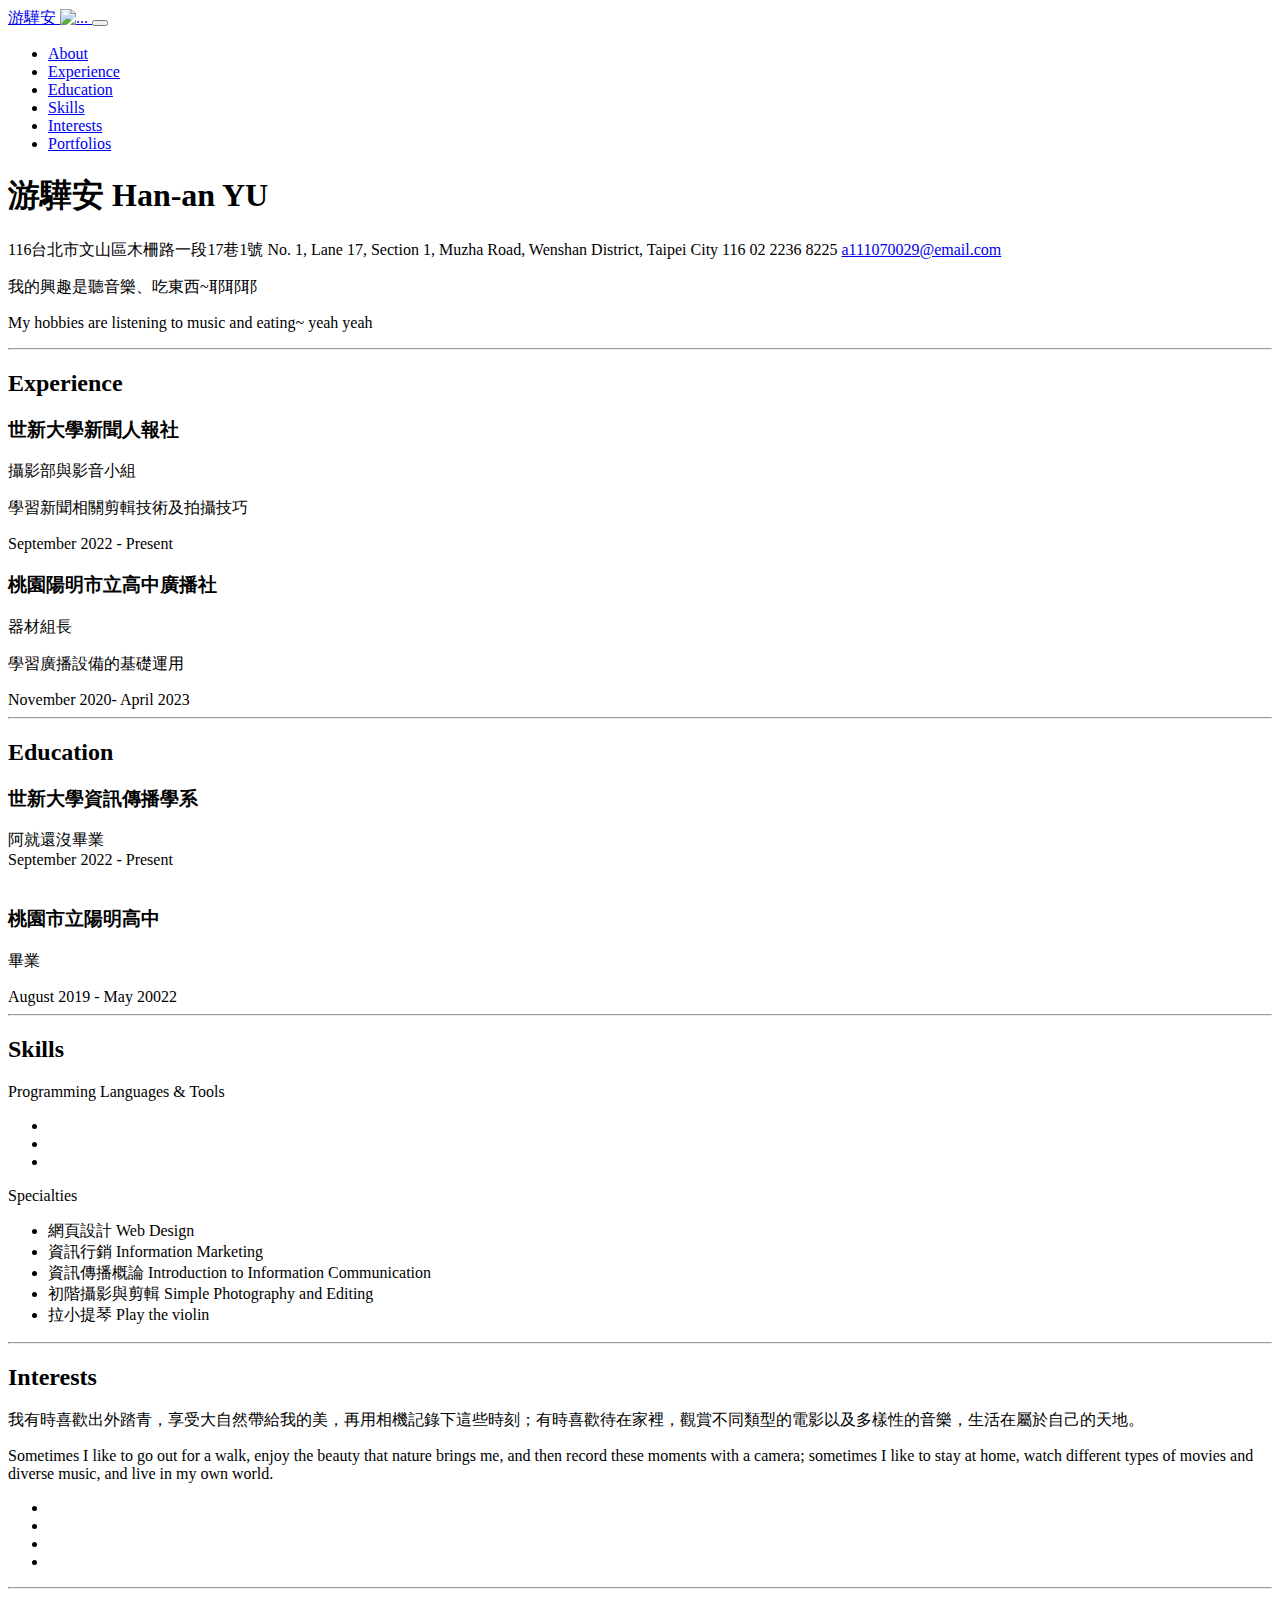
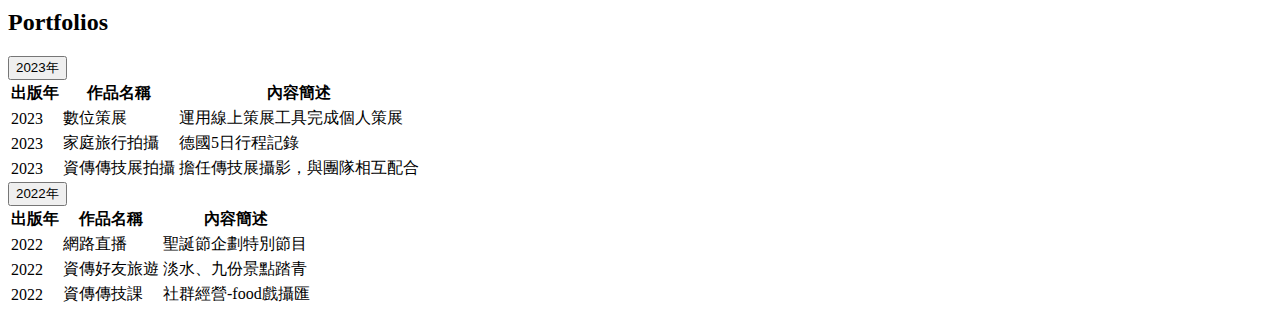
==== index.html @ 6c2e600f "Merge a74a1805f1fcd93225fc045063d53a91669be13d into ef67bc03b8af10b7c8ff2181b68a55fa036de3d2" ====
<!DOCTYPE html>
<html lang="en">
    <head>
        <meta charset="utf-8" />
        <meta name="viewport" content="width=device-width, initial-scale=1, shrink-to-fit=no" />
        <meta name="description" content="自我介紹" />
        <meta name="author" content="游驊安" />
        <title>游驊安自我介紹</title>
        <link rel="icon" type="image/x-icon" href="assets/img/favicon.ico" />
        <!-- Font Awesome icons (free version)-->
        <script src="https://use.fontawesome.com/releases/v6.1.0/js/all.js" crossorigin="anonymous"></script>
        <!-- Google fonts-->
        <link rel="preconnect" href="https://fonts.googleapis.com">
        <link rel="preconnect" href="https://fonts.gstatic.com" crossorigin>
        <link href="https://fonts.googleapis.com/css2?family=Noto+Sans+TC&display=swap" rel="stylesheet">
        <!-- Core theme CSS (includes Bootstrap)-->
        <link href="css/styles.css" rel="stylesheet" />
        <link href="css/my_mystyle.css" rel="stylesheet" />
        <link rel="shortcut icon" href=“favicon.ico" >
    </head>
    <body id="page-top">
        <!-- Navigation-->
        <nav class="navbar navbar-expand-lg navbar-dark bg-primary fixed-top" id="sideNav">
            <a class="navbar-brand js-scroll-trigger" href="#page-top">
                <span class="d-block d-lg-none">游驊安</span>
                <span class="d-none d-lg-block"><img class="img-fluid img-profile rounded-circle mx-auto mb-2" src="assets/img/profile.jpg" alt="..." /></span>
            </a>
            <button class="navbar-toggler" type="button" data-bs-toggle="collapse" data-bs-target="#navbarResponsive" aria-controls="navbarResponsive" aria-expanded="false" aria-label="Toggle navigation"><span class="navbar-toggler-icon"></span></button>
            <div class="collapse navbar-collapse" id="navbarResponsive">
                <ul class="navbar-nav">
                    <li class="nav-item"><a class="nav-link js-scroll-trigger" href="#about">About</a></li>
                    <li class="nav-item"><a class="nav-link js-scroll-trigger" href="#experience">Experience</a></li>
                    <li class="nav-item"><a class="nav-link js-scroll-trigger" href="#education">Education</a></li>
                    <li class="nav-item"><a class="nav-link js-scroll-trigger" href="#skills">Skills</a></li>
                    <li class="nav-item"><a class="nav-link js-scroll-trigger" href="#interests">Interests</a></li>
                    <li class="nav-item"><a class="nav-link js-scroll-trigger" href="#Portfolios">Portfolios</a></li>
                </ul>
            </div>
        </nav>
        <!-- Page Content-->
        <div class="container-fluid p-0">
            <!-- About-->
            <section class="resume-section" id="about">
                <div class="resume-section-content">
                    <h1 class="mb-0">
                        游驊安
                        <span class="text-primary">Han-an YU</span>
                    </h1>
                    <div class="subheading mb-5">
                        116台北市文山區木柵路一段17巷1號 No. 1, Lane 17, Section 1, Muzha Road, Wenshan District, Taipei City 116 02 2236 8225
                        <a href="mailto:name@email.com">a111070029@email.com</a>
                    </div>
                    <p class="lead mb-5">我的興趣是聽音樂、吃東西~耶耶耶</p>
                    <p class="lead mb-5"> My hobbies are listening to music and eating~ yeah yeah </p>
                    <div class="social-icons">
                        <a class="social-icon" href="https://github.com/Andy20031117"><i class="fab fa-github"></i></a>
                        <a class="social-icon" href="https://www.facebook.com/profile.php?id=100010103466787"><i class="fab fa-facebook-f"></i></a>
                        <a class="social-icon" href="https://www.instagram.com/hua_an__1117/"><i class="fa-brands fa-instagram"></i></a>
                    </div>
                </div>
            </section>
            <hr class="m-0" />
            <!-- Experience-->
            <section class="resume-section" id="experience">
                <div class="resume-section-content">
                    <h2 class="mb-5">Experience</h2>
                    <div class="d-flex flex-column flex-md-row justify-content-between mb-5">
                        <div class="flex-grow-1">
                            <h3 class="mb-0">世新大學新聞人報社
                                <a href="http://www.newspeople.com.tw/"><i class="fa-solid fa-school-flag"></i></a>
                            </h3>
                            <div class="subheading mb-3">攝影部與影音小組</div>
                            <p>學習新聞相關剪輯技術及拍攝技巧</p>
                        </div>
                        <div class="flex-shrink-0"><span class="text-primary">September 2022 - Present</span></div>
                    </div>
                    <div class="d-flex flex-column flex-md-row justify-content-between mb-5">
                        <div class="flex-grow-1">
                            <h3 class="mb-0">桃園陽明市立高中廣播社
                                <a href="https://www.instagram.com/ymbc___/"><i class="fa-solid fa-microphone"></i></a>
                            </h3>
                            <div class="subheading mb-3">器材組長</div>
                            <p>學習廣播設備的基礎運用</p>
                        </div>
                        <div class="flex-shrink-0"><span class="text-primary">November 2020- April 2023</span></div>
                </div>
            </section>
            <hr class="m-0" />
            <!-- Education-->
            <section class="resume-section" id="education">
                <div class="resume-section-content">
                    <h2 class="mb-5">Education</h2>
                    <div class="d-flex flex-column flex-md-row justify-content-between mb-5">
                        <div class="flex-grow-1">
                            <h3 class="mb-0">世新大學資訊傳播學系
                                <a href="http://ics.wp.shu.edu.tw/"><i class="fa-solid fa-school-flag"></i></a>
                            </h3>
                            <div class="subheading mb-3">阿就還沒畢業</div>
                        </div>
                        <div class="flex-shrink-0"><span class="text-primary">September 2022 - Present</span></div>
                    </div>
                    <br>
                    <div class="d-flex flex-column flex-md-row justify-content-between">
                        <div class="flex-grow-1">
                            <h3 class="mb-0">桃園市立陽明高中
                                <a href="https://www.pymhs.tyc.edu.tw/nss/p/index"><i class="fa-solid fa-school-flag"></i></a>
                            </h3>
                            <div class="subheading mb-3">畢業</div>
                            <p></p>
                        </div>
                        <div class="flex-shrink-0"><span class="text-primary">August 2019 - May 20022</span></div>
                    </div>
                </div>
            </section>
            <hr class="m-0" />
            <!-- Skills-->
            <section class="resume-section" id="skills">
                <div class="resume-section-content">
                    <h2 class="mb-5">Skills</h2>
                    <div class="subheading mb-3">Programming Languages & Tools</div>
                    <ul class="list-inline dev-icons">
                        <li class="list-inline-item"><i class="fab fa-html5"></i></li>
                        <li class="list-inline-item"><i class="fab fa-css3-alt"></i></li>
                        <li class="list-inline-item"><i class="fa-brands fa-github"></i>
                    </ul>
                    <div class="subheading mb-3">Specialties</div>
                    <ul class="fa-ul mb-0">
                        <li>
                            <span class="fa-li"><i class="fas fa-check"></i></span>
                            網頁設計 Web Design
                        </li>
                        <li>
                            <span class="fa-li"><i class="fas fa-check"></i></span>
                            資訊行銷 Information Marketing
                        </li>
                        <li>
                            <span class="fa-li"><i class="fas fa-check"></i></span>
                            資訊傳播概論 Introduction to Information Communication
                        </li>
                        <li>
                            <span class="fa-li"><i class="fas fa-check"></i></span>
                            初階攝影與剪輯 Simple Photography and Editing
                        </li>
                        <li>
                            <span class="fa-li"><i class="fas fa-check"></i></span>
                            拉小提琴 Play the violin
                        </li>
                    </ul>
                </div>
            </section>
            <hr class="m-0" />
            <!-- Interests-->
            <section class="resume-section" id="interests">
                <div class="resume-section-content">
                    <h2 class="mb-5">Interests</h2>
                    <p>我有時喜歡出外踏青，享受大自然帶給我的美，再用相機記錄下這些時刻；有時喜歡待在家裡，觀賞不同類型的電影以及多樣性的音樂，生活在屬於自己的天地。</p>
                    <p class="mb-0">Sometimes I like to go out for a walk, enjoy the beauty that nature brings me, and then record these moments with a camera; sometimes I like to stay at home, watch different types of movies and diverse music, and live in my own world.</p>
                    <ul class="list-inline dev-icons">
                    <li class="list-inline-item"><i class="fa-solid fa-mountain"></i></li>
                    <li class="list-inline-item"><i class="fa-solid fa-camera"></i></li>
                    <li class="list-inline-item"><i class="fa-solid fa-film"></i></li>
                    <li class="list-inline-item"><i class="fa-solid fa-music"></i></li>
                </div>
            </section>
            <hr class="m-0" />
             <!-- Portfolios-->
             <section class="resume-section" id="Portfolios">
                <div class="resume-section-content">
                    <h2 class="mb-5">Portfolios</h2>
                    <div class="accordion" id="publication_accordion">
      <div class="accordion-item">
       <div class="accordion-header" id="heading2023">
        <button class="accordion-button" type="button" data-bs-toggle="collapse" data-bs-target="#collapse2023" aria-expanded="true" aria-controls="collapse2023">
         2023年
        </button>
       </div>
       <div id="collapse2023" class="accordion-collapse collapse show"  aria-labelledby="heading2023" data-bs-parent="#publication_accordion">
        <div class="accordion-body">
         <table class="table table-hover">
          <thead>
           <tr>
            <th>出版年</th>
            <th>作品名稱</th>
            <th>內容簡述</th>
           </tr>
          </thead>
          <tbody>
           <tr>
            <td>2023</td>
            <td>數位策展</td>
            <td>運用線上策展工具完成個人策展</td>
           </tr>
                                            <tr>
            <td>2023</td>
            <td>家庭旅行拍攝</td>
            <td>德國5日行程記錄</td>
           </tr>
           <tr>
            <td>2023</td>
            <td>資傳傳技展拍攝</td>
            <td>擔任傳技展攝影，與團隊相互配合</td>
           </tr>
          </thead>
         </table>
        </div>
       </div>
      </div>
                        <div class="accordion-item">
       <div class="accordion-header" id="heading2022">
        <button class="accordion-button" type="button" data-bs-toggle="collapse" data-bs-target="#collapse2022" aria-expanded="false" aria-controls="collapse2022">
         2022年
        </button>
       </div>
       <div id="collapse2022" class="accordion-collapse collapse"  aria-labelledby="heading2022" data-bs-parent="#publication_accordion">
        <div class="accordion-body">
         <table class="table table-hover">
          <thead>
           <tr>
            <th>出版年</th>
            <th>作品名稱</th>
            <th>內容簡述</th>
           </tr>
          </thead>
          <tbody>
                                                <tr>
                                                    <td>2022</td>
                                                    <td>網路直播</td>
                                                    <td>聖誕節企劃特別節目</td>
                                                </tr>
                                                <tr>
                                                    <td>2022</td>
                                                    <td>資傳好友旅遊</td>
                                                    <td>淡水、九份景點踏青</td>
                                                </tr>
                                                <tr>
                                                    <td>2022</td>
                                                    <td>資傳傳技課</td>
                                                    <td>社群經營-food戲攝匯</td>
                                                </tr>
          </tbody>
         </table>
        </div>
       </div>
      </div>
       <!-- Bootstrap core JS-->
       <script src="https://cdn.jsdelivr.net/npm/bootstrap@5.1.3/dist/js/bootstrap.bundle.min.js"></script>
       <!-- Core theme JS-->
       <script src="js/scripts.js"></script>
   </body>
</html>
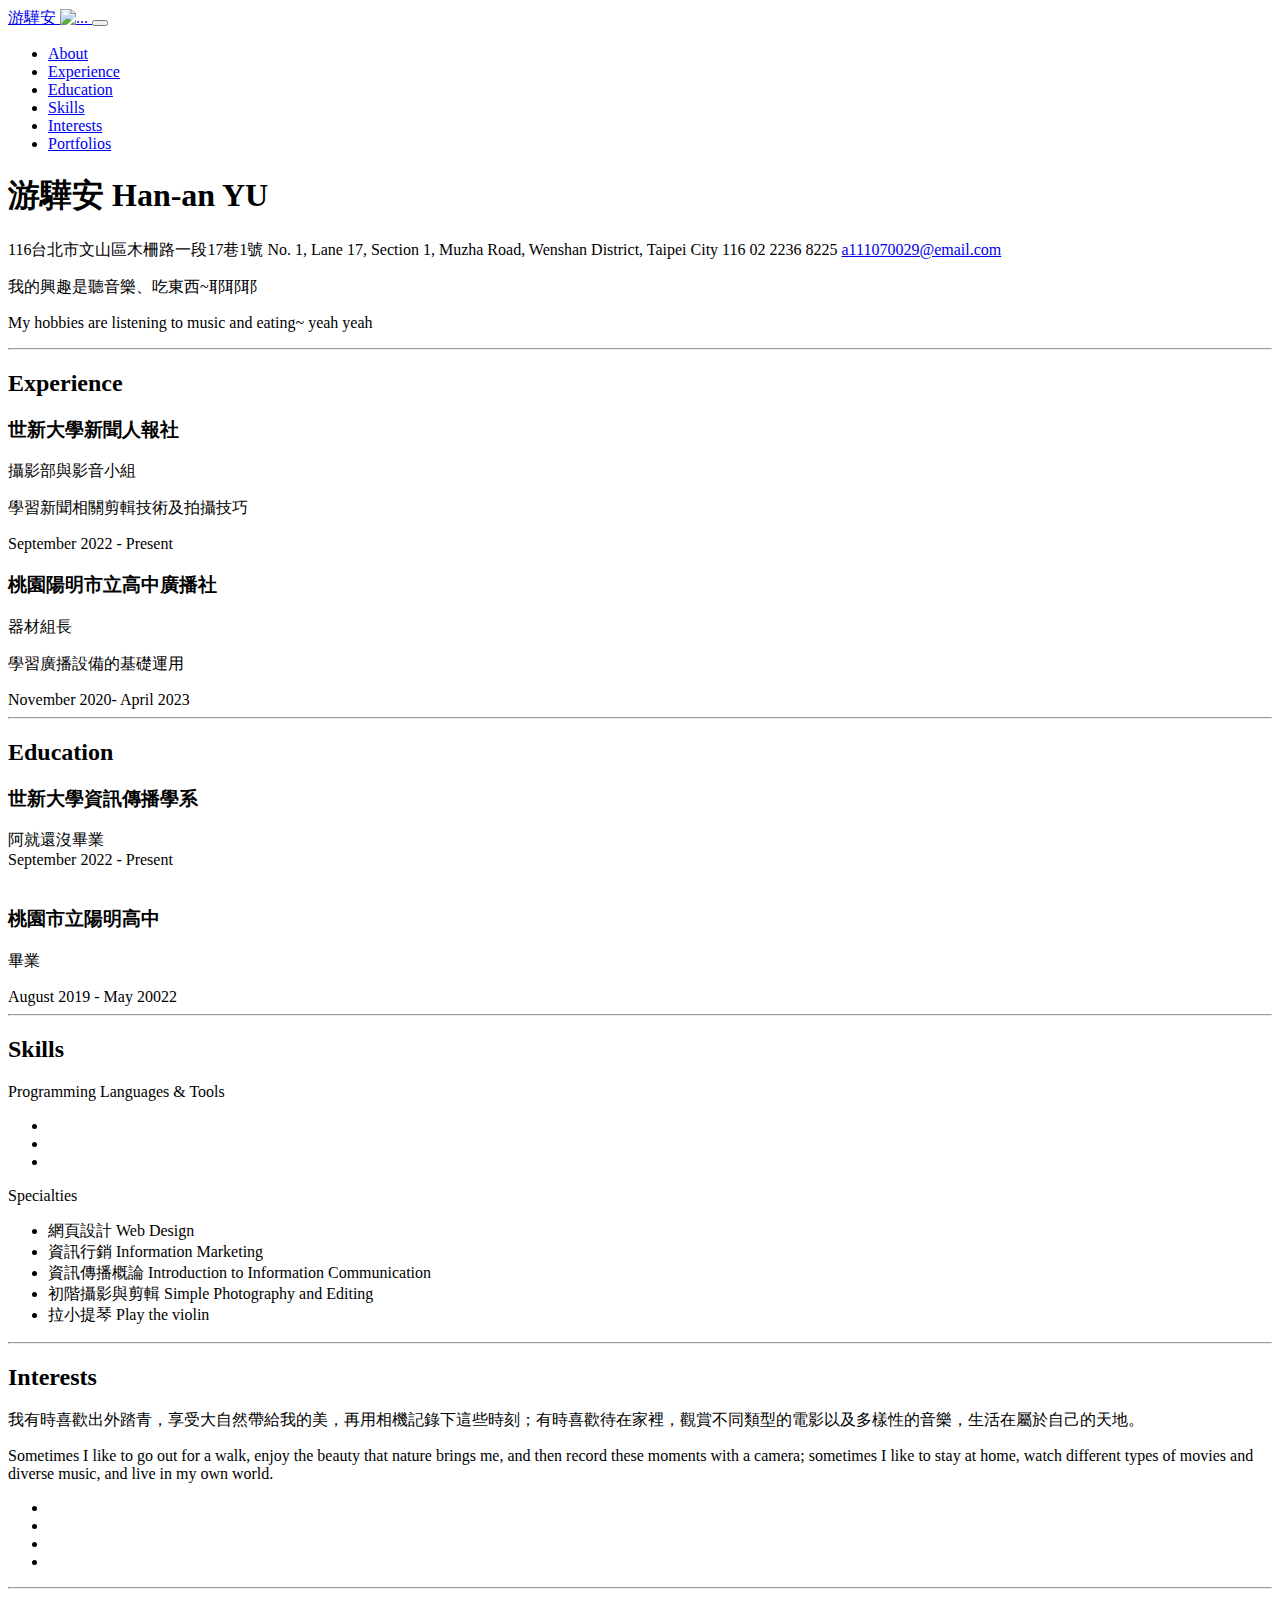
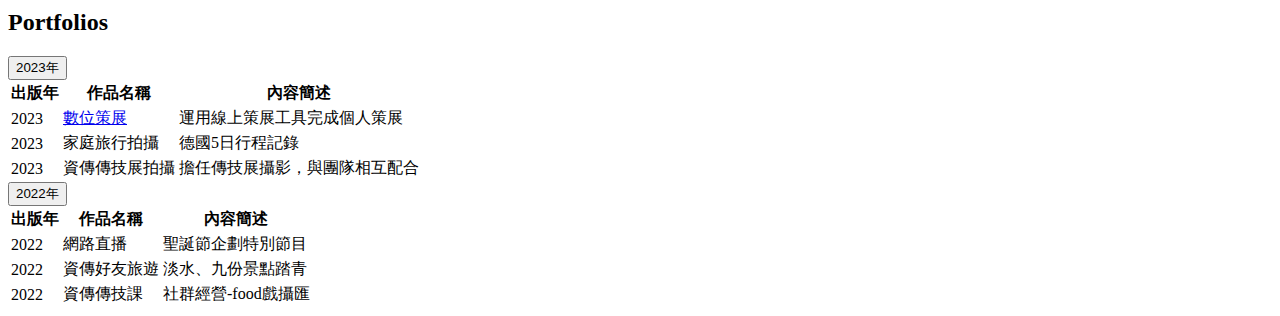
==== commit c700ed4d: "g" ====
--- a/index.html
+++ b/index.html
@@ -126,23 +126,23 @@
                     <div class="subheading mb-3">Specialties</div>
                     <ul class="fa-ul mb-0">
                         <li>
-                            <span class="fa-li"><i class="fas fa-check"></i></span>
+                            <span class="fa-li"><i class="fa-brands fa-github"></i></span>
                             網頁設計 Web Design
                         </li>
                         <li>
-                            <span class="fa-li"><i class="fas fa-check"></i></span>
+                            <span class="fa-li"><i class="fa-solid fa-money-bill"></i></span>
                             資訊行銷 Information Marketing
                         </li>
                         <li>
-                            <span class="fa-li"><i class="fas fa-check"></i></span>
+                            <span class="fa-li"><i class="fa-solid fa-mobile-retro"></i></span>
                             資訊傳播概論 Introduction to Information Communication
                         </li>
                         <li>
-                            <span class="fa-li"><i class="fas fa-check"></i></span>
+                            <span class="fa-li"><i class="fa-solid fa-pen-to-square"></i></span>
                             初階攝影與剪輯 Simple Photography and Editing
                         </li>
                         <li>
-                            <span class="fa-li"><i class="fas fa-check"></i></span>
+                            <span class="fa-li"><i class="fa-solid fa-music"></i></span>
                             拉小提琴 Play the violin
                         </li>
                     </ul>
@@ -187,7 +187,9 @@
           <tbody>
            <tr>
             <td>2023</td>
-            <td>數位策展</td>
+            <td>
+            <a href="https://www.tiki-toki.com/timeline/entry/1947184/-/" target="_blank"> 數位策展</a>
+            </td>
             <td>運用線上策展工具完成個人策展</td>
            </tr>
                                             <tr>
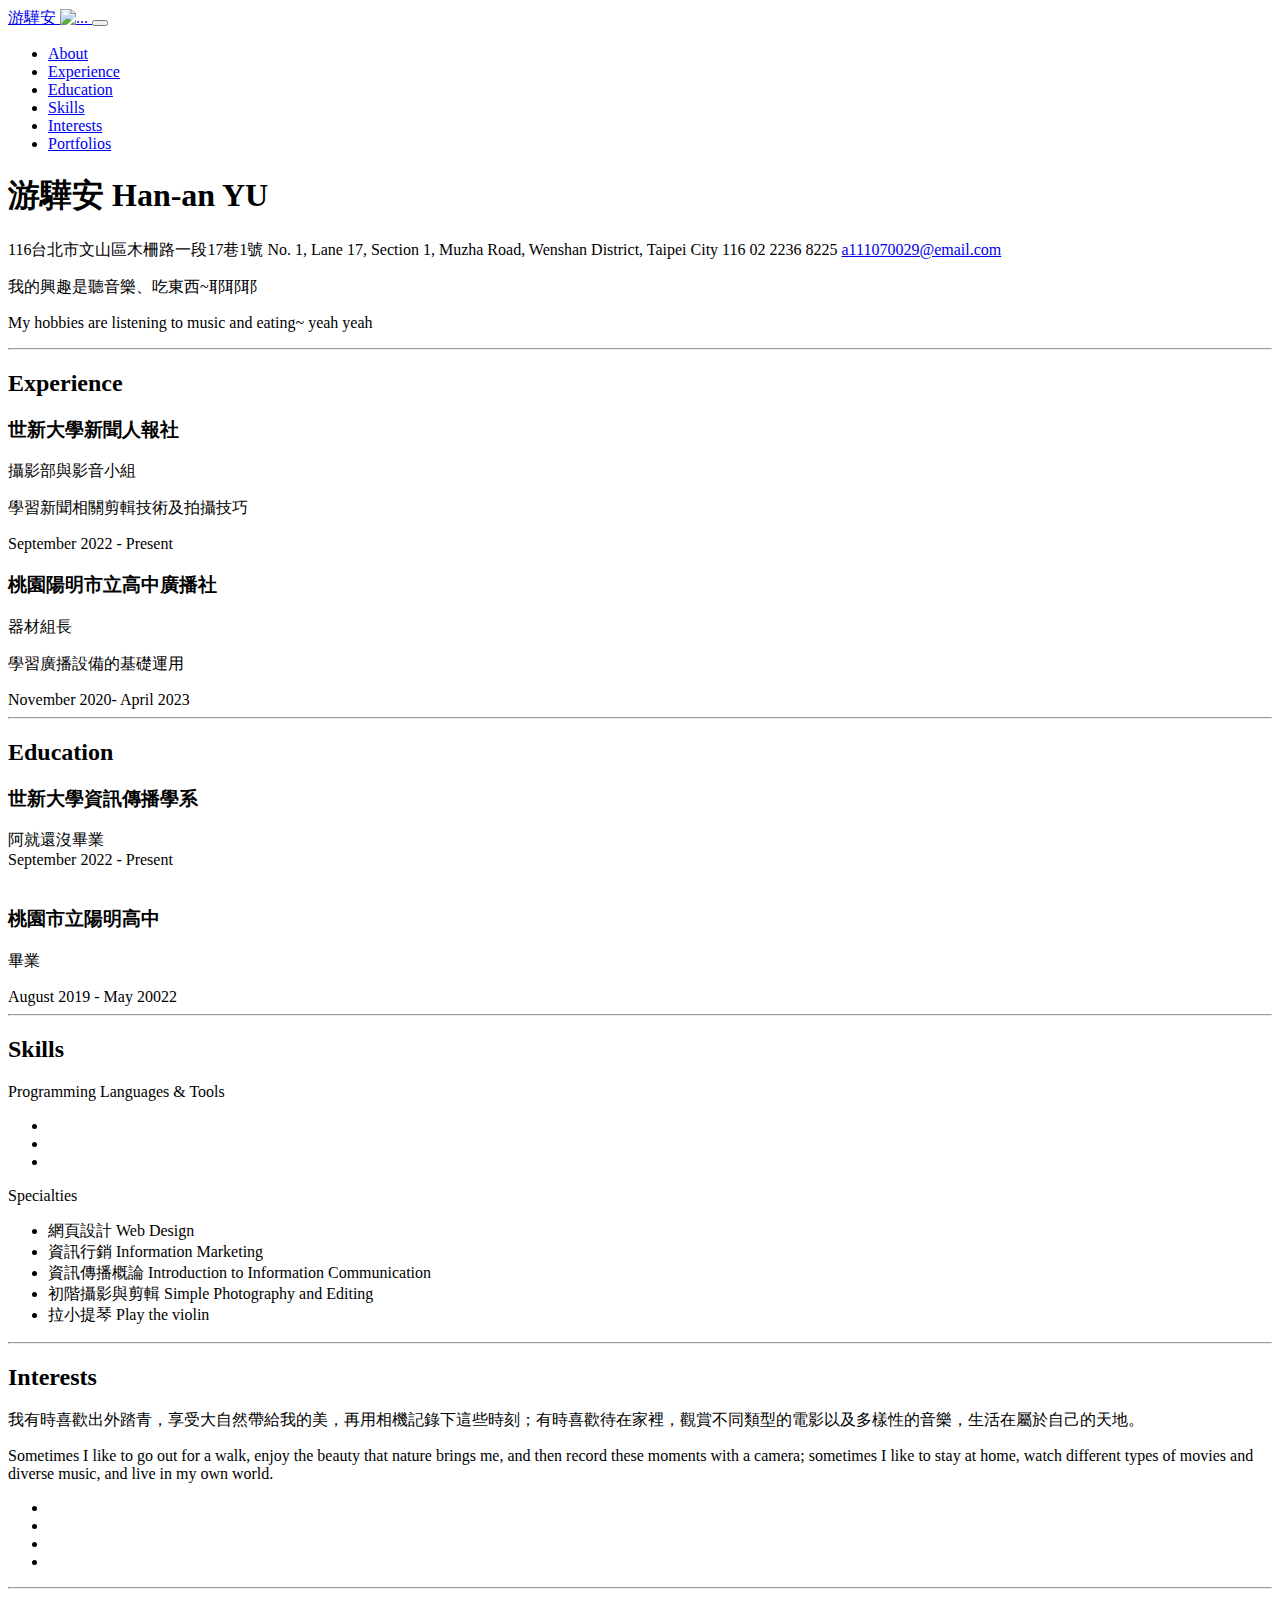
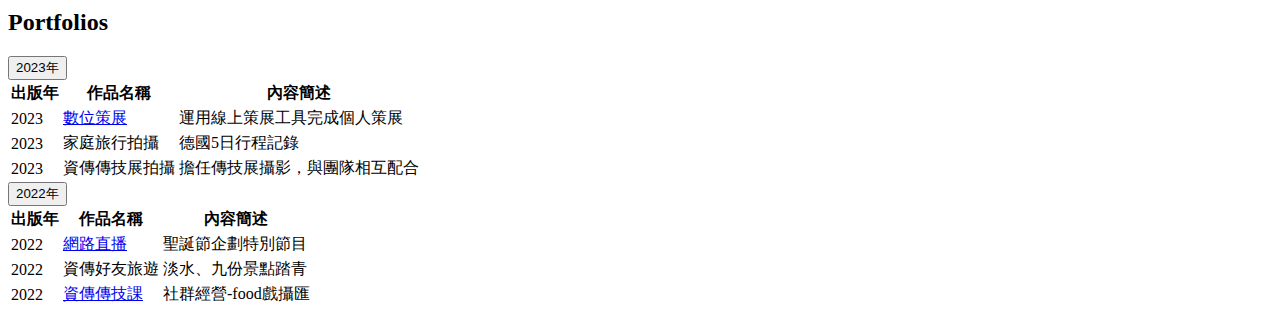
==== commit 49459ef1: "fff" ====
--- a/index.html
+++ b/index.html
@@ -226,7 +226,9 @@
           <tbody>
                                                 <tr>
                                                     <td>2022</td>
-                                                    <td>網路直播</td>
+                                                    <td>
+                                                    <a href="https://www.youtube.com/watch?v=1dnQwGc42Yc&t=1280s" target="_blank"> 網路直播</a>   
+                                                    </td>
                                                     <td>聖誕節企劃特別節目</td>
                                                 </tr>
                                                 <tr>
@@ -236,7 +238,9 @@
                                                 </tr>
                                                 <tr>
                                                     <td>2022</td>
-                                                    <td>資傳傳技課</td>
+                                                    <td>
+                                                    <a href="https://www.instagram.com/fu_si_55555/" target="_blank"> 資傳傳技課</a>
+                                                    </td>
                                                     <td>社群經營-food戲攝匯</td>
                                                 </tr>
           </tbody>
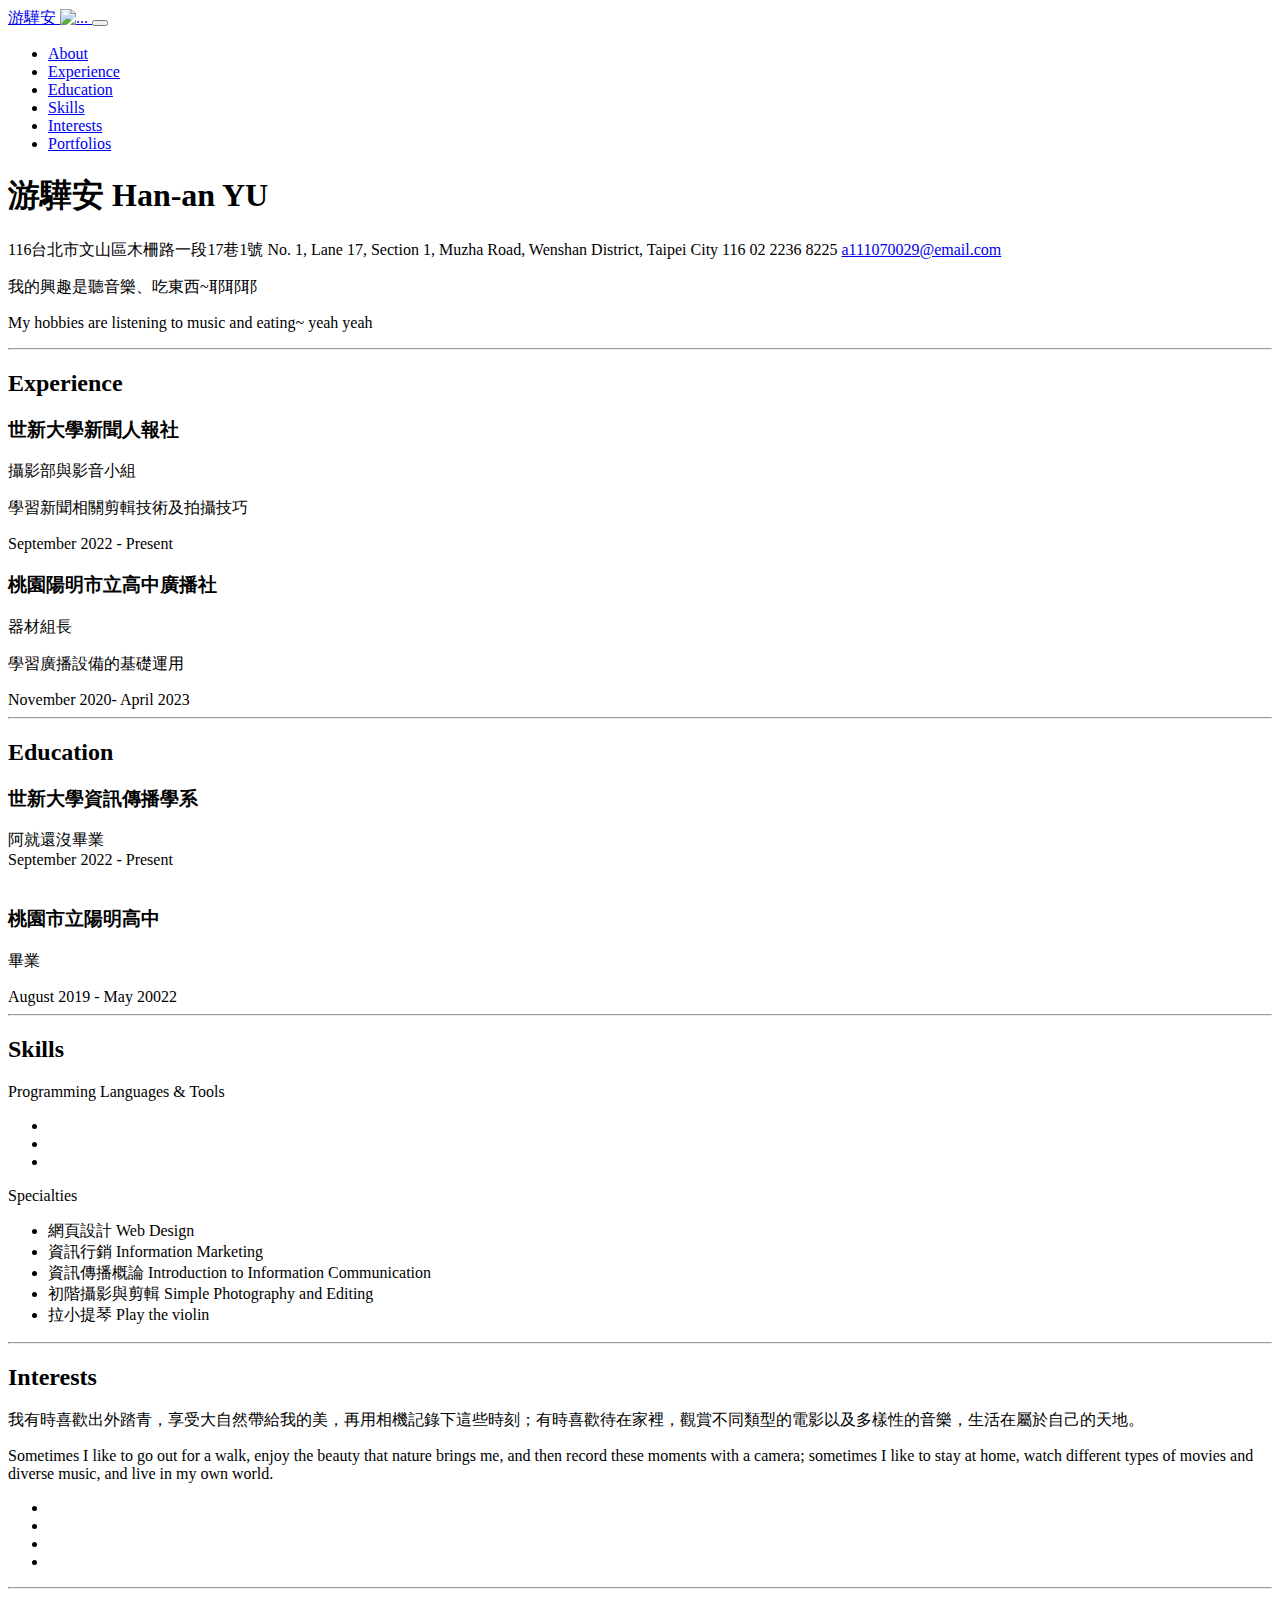
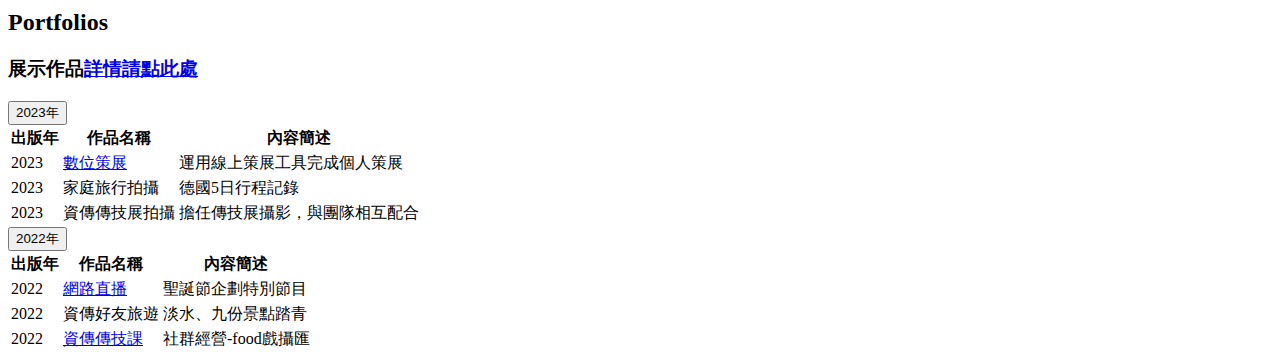
==== commit c9ca3490: "f" ====
--- a/index.html
+++ b/index.html
@@ -168,6 +168,7 @@
                 <div class="resume-section-content">
                     <h2 class="mb-5">Portfolios</h2>
                     <div class="accordion" id="publication_accordion">
+                    <h3>展示作品<a href="work.html" target="_blank">詳情請點此處</a></h3>
       <div class="accordion-item">
        <div class="accordion-header" id="heading2023">
         <button class="accordion-button" type="button" data-bs-toggle="collapse" data-bs-target="#collapse2023" aria-expanded="true" aria-controls="collapse2023">
